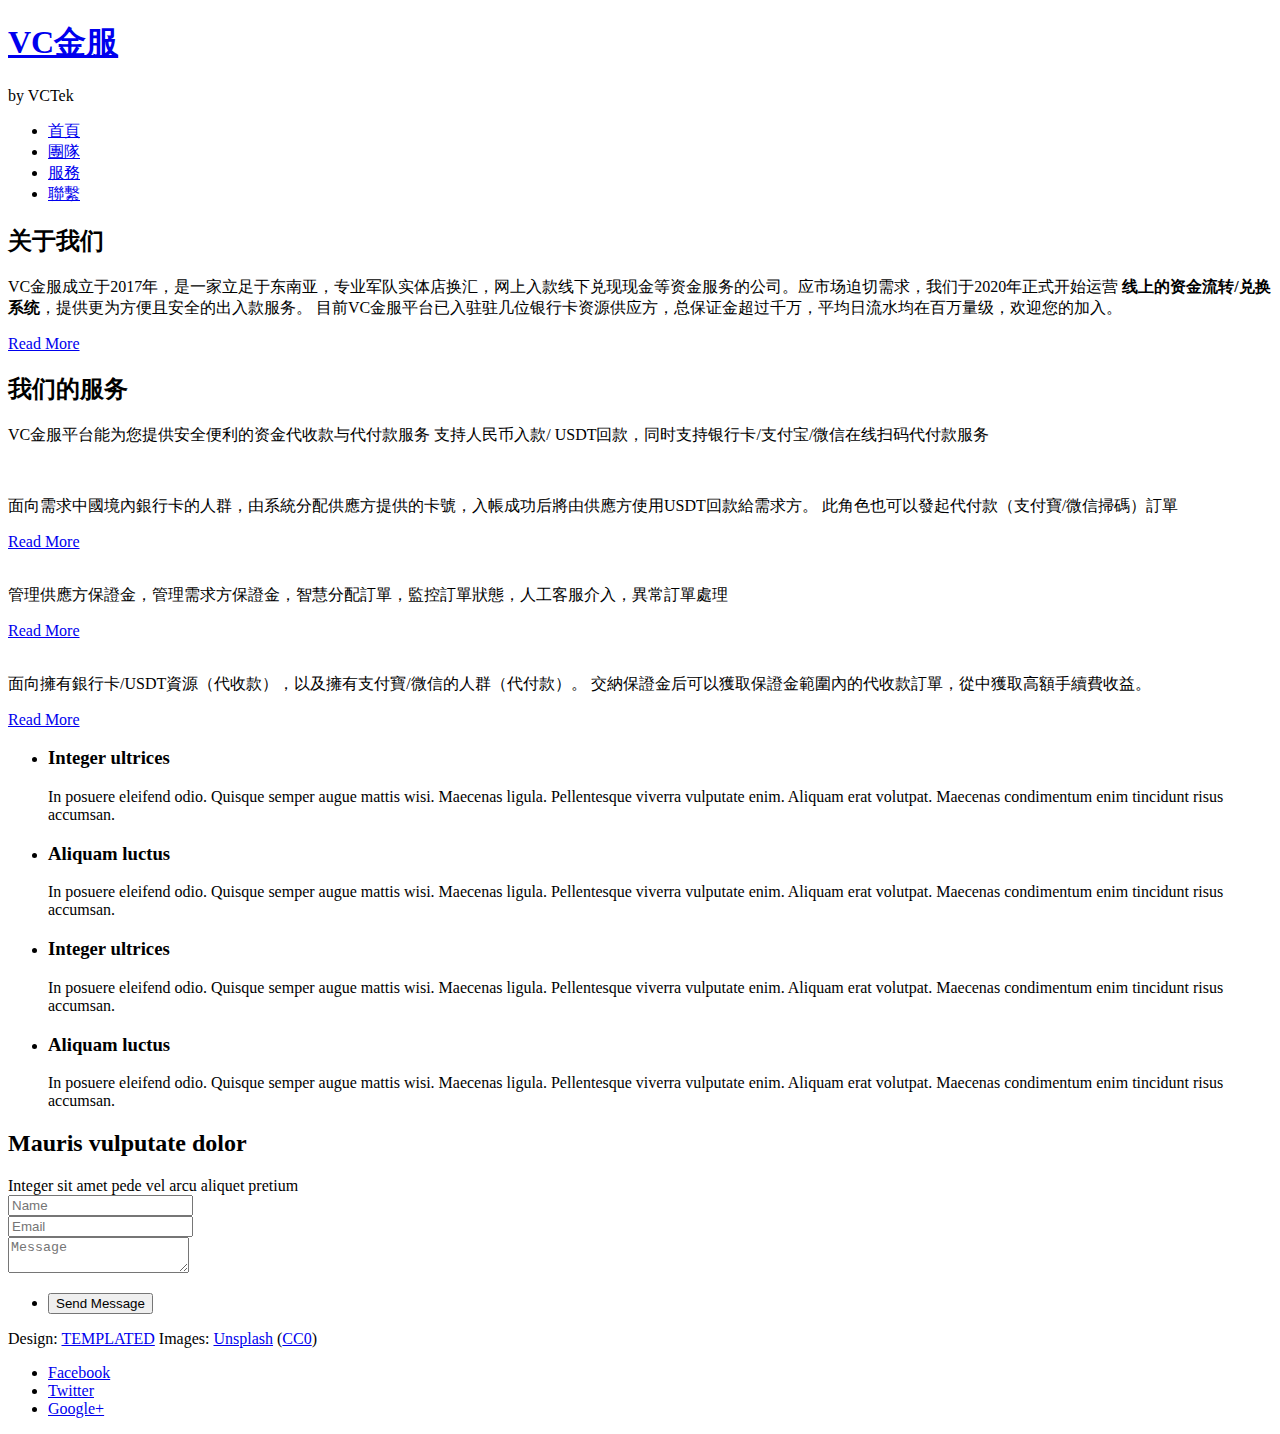
==== index.html @ 6154ee8e "update img and card" ====
<!DOCTYPE HTML>
<!--
	Phase Shift by TEMPLATED
	templated.co @templatedco
	Released for free under the Creative Commons Attribution 3.0 license (templated.co/license)
-->
<html>
	<head>
		<title>VC金服</title>
		<meta http-equiv="content-type" content="text/html; charset=utf-8" />
		<meta name="description" content="" />
		<meta name="keywords" content="" />
		<!--[if lte IE 8]><script src="css/ie/html5shiv.js"></script><![endif]-->
		<script src="js/jquery.min.js"></script>
		<script src="js/jquery.dropotron.min.js"></script>
		<script src="js/skel.min.js"></script>
		<script src="js/skel-layers.min.js"></script>
		<script src="js/init.js"></script>
		<noscript>
			<link rel="stylesheet" href="css/skel.css" />
			<link rel="stylesheet" href="css/style.css" />
			<link rel="stylesheet" href="css/style-wide.css" />
		</noscript>
		<!--[if lte IE 8]><link rel="stylesheet" href="css/ie/v8.css" /><![endif]-->
	</head>
	<body>

		<!-- Wrapper -->
			<div class="wrapper style1">

				<!-- Header -->
					<div id="header" class="skel-panels-fixed">
						<div id="logo">
							<h1><a href="index.html">VC金服</a></h1>
							<span class="tag">by VCTek</span>
						</div>
						<nav id="nav">
							<ul>
								<li class="active"><a href="index.html">首頁</a></li>
								<li><a href="left-sidebar.html">團隊</a></li>
								<li><a href="no-sidebar.html">服務</a></li>
								<li><a href="right-sidebar.html">聯繫</a></li>
							</ul>
						</nav>
					</div>

				<!-- Banner -->
					<div id="banner" class="container">
						<section>
							<header class="major">
								<h2>关于我们</h2>
							</header>
							<p>VC金服成立于2017年，是一家立足于东南亚，专业军队实体店换汇，网上入款线下兑现现金等资金服务的公司。应市场迫切需求，我们于2020年正式开始运营
								<strong >线上的资金流转/兑换系统</strong>，提供更为方便且安全的出入款服务。
								目前VC金服平台已入驻驻几位银行卡资源供应方，总保证金超过千万，平均日流水均在百万量级，欢迎您的加入。</p>
							<a href="#" class="button medium">Read More</a>
						</section>
					</div>

				<!-- Extra -->
					<div id="extra">
						<div class="container">
							<div id="banner" >
								<section>
									<header class="major">
										<h2>我们的服务</h2>
									</header>
									<p>VC金服平台能为您提供安全便利的资金代收款与代付款服务
									支持人民币入款/ USDT回款，同时支持银行卡/支付宝/微信在线扫码代付款服务
									</p>
								</section>	
							</div>
							<div class="row no-collapse-1">
								<section class="4u"> <a href="#" class="image featured"><img src="https://images.pexels.com/photos/730547/pexels-photo-730547.jpeg?cs=srgb&dl=pexels-david-mcbee-730547.jpg&fm=jpg" alt=""></a>
									<div class="box">
										<p>面向需求中國境內銀行卡的人群，由系統分配供應方提供的卡號，入帳成功后將由供應方使用USDT回款給需求方。 此角色也可以發起代付款（支付寶/微信掃碼）訂單</p>
										<a href="#" class="button">Read More</a> </div>
								</section>
								<section class="4u"> <a href="#" class="image featured"><img src="https://images.pexels.com/photos/5435844/pexels-photo-5435844.jpeg?cs=srgb&dl=pexels-roger-brown-5435844.jpg&fm=jpg" alt=""></a>
									<div class="box">
										<p>管理供應方保證金，管理需求方保證金，智慧分配訂單，監控訂單狀態，人工客服介入，異常訂單處理</p>
										<a href="#" class="button">Read More</a> </div>
								</section>
								<section class="4u"> <a href="#" class="image featured"><img src="https://images.pexels.com/photos/5833263/pexels-photo-5833263.jpeg?cs=srgb&dl=pexels-alphatradezone-5833263.jpg&fm=jpg" alt=""></a>
									<div class="box">
										<p>面向擁有銀行卡/USDT資源（代收款），以及擁有支付寶/微信的人群（代付款）。 交納保證金后可以獲取保證金範圍內的代收款訂單，從中獲取高額手續費收益。</p>
										<a href="#" class="button">Read More</a> </div>
								</section>
							</div>
						</div>
					</div>

				<!-- Main -->
					<div id="main">
						<div class="container">
							<div class="row"> 
								
								<!-- Content -->
								<div class="6u">
									<section>
										<ul class="style">
											<li class="fa fa-wrench">
												<h3>Integer ultrices</h3>
												<span>In posuere eleifend odio. Quisque semper augue mattis wisi. Maecenas ligula. Pellentesque viverra vulputate enim. Aliquam erat volutpat. Maecenas condimentum enim tincidunt risus accumsan.</span> </li>
											<li class="fa fa-leaf">
												<h3>Aliquam luctus</h3>
												<span>In posuere eleifend odio. Quisque semper augue mattis wisi. Maecenas ligula. Pellentesque viverra vulputate enim. Aliquam erat volutpat. Maecenas condimentum enim tincidunt risus accumsan.</span> </li>
										</ul>
									</section>
								</div>
								<div class="6u">
									<section>
										<ul class="style">
											<li class="fa fa-cogs">
												<h3>Integer ultrices</h3>
												<span>In posuere eleifend odio. Quisque semper augue mattis wisi. Maecenas ligula. Pellentesque viverra vulputate enim. Aliquam erat volutpat. Maecenas condimentum enim tincidunt risus accumsan.</span> </li>
											<li class="fa fa-road">
												<h3>Aliquam luctus</h3>
												<span>In posuere eleifend odio. Quisque semper augue mattis wisi. Maecenas ligula. Pellentesque viverra vulputate enim. Aliquam erat volutpat. Maecenas condimentum enim tincidunt risus accumsan.</span> </li>
										</ul>
									</section>
								</div>
							</div>
						</div>
					</div>

	</div>

	<!-- Footer -->
		<div id="footer" class="wrapper style2">
			<div class="container">
				<section>
					<header class="major">
						<h2>Mauris vulputate dolor</h2>
						<span class="byline">Integer sit amet pede vel arcu aliquet pretium</span>
					</header>
					<form method="post" action="#">
						<div class="row half">
							<div class="12u">
								<input class="text" type="text" name="name" id="name" placeholder="Name" />
							</div>
						</div>
						<div class="row half">
							<div class="12u">
								<input class="text" type="text" name="email" id="email" placeholder="Email" />
							</div>
						</div>
						<div class="row half">
							<div class="12u">
								<textarea name="message" id="message" placeholder="Message"></textarea>
							</div>
						</div>
						<div class="row half">
							<div class="12u">
								<ul class="actions">
									<li>
										<input type="submit" value="Send Message" class="button alt" />
									</li>
								</ul>
							</div>
						</div>
					</form>
				</section>
			</div>
		</div>

	<!-- Copyright -->
		<div id="copyright">
			<div class="container">
				<div class="copyright">
					<p>Design: <a href="http://templated.co">TEMPLATED</a> Images: <a href="http://unsplash.com">Unsplash</a> (<a href="http://unsplash.com/cc0">CC0</a>)</p>
					<ul class="icons">
						<li><a href="#" class="fa fa-facebook"><span>Facebook</span></a></li>
						<li><a href="#" class="fa fa-twitter"><span>Twitter</span></a></li>
						<li><a href="#" class="fa fa-google-plus"><span>Google+</span></a></li>
					</ul>
				</div>
			</div>
		</div>

	</body>
</html>
---- css/style.css ----
@import url("font-awesome.min.css");
@import url("http://fonts.googleapis.com/css?family=Raleway:100,200,300,500,600,700,800,900");

/*
	Phase Shift by TEMPLATED
	templated.co @templatedco
	Released for free under the Creative Commons Attribution 3.0 license (templated.co/license)
*/

/* Basic */

	body {
		background: #0f1116;
	}

	body, span, input, select, textarea {
		color: #555555;
		font-family: 'Raleway', sans-serif;
		font-size: 12pt;
		font-weight: 300;
		line-height: 1.65em;
	}

	a {
		color: #d84780;
		text-decoration: underline;
	}

	strong, b {
		font-weight: 700;
	}

	em, i {
		font-style: italic;
	}

	p, ul, ol, dl, table, blockquote {
		margin: 0 0 2em 0;
	}

	p {
		line-height: 2em;
	}

	h1, h2, h3, h4, h5, h6 {
		margin: 0;
		padding: 0;
		color: inherit;
		font-family: 'Raleway', sans-serif;
		font-weight: 700;
	}

		h1 a, h2 a, h3 a, h4 a, h5 a, h6 a {
			color: inherit;
			text-decoration: none;
		}

	h2 {
		font-size: 1.5em;
	}

	h3 {
		font-size: 1.25em;
	}

	sub {
		font-size: 0.8em;
		position: relative;
		top: 0.5em;
	}

	sup {
		font-size: 0.8em;
		position: relative;
		top: -0.5em;
	}

	hr {
		border-top: solid 1px #888888;
		border: 0;
		margin-bottom: 1.5em;
	}

	blockquote {
		border-left: solid 0.5em #888888;
		font-style: italic;
		padding: 1em 0 1em 2em;
	}

	section.special, article.special {
		text-align: center;
	}

	header.major {
		padding-bottom: 3em;
		text-transform: uppercase;
	}

		header.major h2 {
			margin: 0;
			padding: 0;
			line-height: 1em;
			font-weight: 800;
			font-size: 2.8em;
		}

		header.major .byline {
			display: block;
			margin: 0.50em 0 0 0;
			padding: 0 0 0.5em 0;
			letter-spacing: 1px;
			font-size: 1.3em;
			font-weight: 300;
		}

	footer > :last-child {
		margin-bottom: 0;
	}

	footer.major {
		padding-top: 3em;
	}

/* Form */

	form {
		width: 70%;
		margin: 0em auto;
	}

	input[type="text"],
	input[type="password"],
	input[type="email"],
	textarea {
		-moz-appearance: none;
		-webkit-appearance: none;
		-o-appearance: none;
		-ms-appearance: none;
		appearance: none;
		background: white;
		color: #555555;
		border: none;
		display: block;
		outline: 0;
		padding: 1em 1em;
		text-decoration: none;
		width: 100%;
		border-radius: 6px;
	}

		input[type="text"]:focus,
		input[type="password"]:focus,
		input[type="email"]:focus,
		textarea:focus {
			border-color: #d84780;
		}

	textarea {
		min-height: 14em;
	}

	input[type="text"],
	input[type="password"],
	input[type="email"] {
		line-height: 1em;
	}

	::-webkit-input-placeholder {
		color: inherit;
		opacity: 0.5;
		position: relative;
		top: 3px;
	}

	:-moz-placeholder {
		color: inherit;
		opacity: 0.5;
	}

	::-moz-placeholder {
		color: inherit;
		opacity: 0.5;
	}

	:-ms-input-placeholder {
		color: inherit;
		opacity: 0.5;
	}

	.formerize-placeholder {
		color: rgba(85, 85, 85, 0.5) !important;
	}

/* Image */

	.image {
		border: 0;
		position: relative;
	}

		.image.fit {
			display: block;
		}

			.image.fit img {
				display: block;
				width: 100%;
			}

		.image.feature {
			display: block;
			margin: 0 0 2em 0;
		}

			.image.feature img {
				display: block;
				width: 100%;
			}

		.image.featured {
			position: static;
			display: block;
			margin: 0;
		}

			.image.featured img {
				display: block;
				width: 100%;
			}

/* Icon */

	.icon {
		position: relative;
	}

		.icon:before {
			content: "";
			-moz-osx-font-smoothing: grayscale;
			-webkit-font-smoothing: antialiased;
			font-family: FontAwesome;
			font-style: normal;
			font-weight: normal;
			text-transform: none !important;
		}

		.icon > .label {
			display: none;
		}

/* Lists */

	ol.default {
		list-style: decimal;
		padding-left: 1.25em;
	}

		ol.default li {
			padding-left: 0.25em;
		}

	ul.default {
		margin: 0em 0em 2em 0em;
		padding: 0em 0em 1.5em 0em;
		list-style: none;
	}

		ul.default li {
			padding: 0.60em 0em;
			font-size: 0.90em;
			border-top: 1px solid;
			border-color: rgba(0, 0, 0, 0.1);
		}

		ul.default li:first-child {
			border-top: none;
		}

	ul.icons {
		cursor: default;
		text-align: center;
	}

		ul.icons li {
			display: inline-block;
			padding: 0em 0.20em;
		}

			ul.icons li:first-child {
				padding-left: 0;
			}

			ul.icons li span {
				display: none;
			}

			ul.icons li a {
				display: inline-block;
				color: #828282;
				width: 30px;
				height: 30px;
				text-align: center;
			}

				ul.icons li a:before {
					display: inline-block;
					border: 1px solid #828282;
					width: 2em;
					height: 2em;
					line-height: 2em;
					font-size: 1em;
					color: #828282;
					border-radius: 100%;
					text-align: center;
				}

	ul.actions {
		cursor: default;
	}

		ul.actions:last-child {
			margin-bottom: 0;
		}

		ul.actions li {
			display: inline-block;
			padding: 0 0 0 1.5em;
		}

			ul.actions li:first-child {
				padding: 0;
			}

		ul.actions.vertical li {
			display: block;
			padding: 1.5em 0 0 0;
		}

			ul.actions.vertical li:first-child {
				padding: 0;
			}

	ul.style {
		padding-top: 3em;
	}

		ul.style li {
			position: relative;
			padding: 3em 0em 3em 6em;
			border-top: solid 1px rgba(255, 255, 255, 0.2);
		}

		ul.style > :first-child {
			border-top: none;
		}

		ul.style li:before {
			position: absolute;
			left: 0;
			top: 1em;
			display: block;
			background: none;
			color: #FFF;
			width: 56px;
			height: 56px;
			text-align: center;
			font-size: 3em;
			border-radius: 6px;
		}

		ul.style h3 {
			margin-bottom: 0.80em;
			text-transform: uppercase;
			font-weight: 800;
			font-size: 2em;
			color: #FFF;
		}

		ul.style span {
			line-height: 180%;
			color: #FFF;
		}

/* Tables */

	table {
		width: 100%;
	}

		table.default {
			width: 100%;
		}

			table.default tbody tr {
				border-bottom: solid 1px #888888;
			}

			table.default td {
				padding: 0.5em 1em 0.5em 1em;
			}

			table.default th {
				font-weight: 700;
				padding: 0.5em 1em 0.5em 1em;
				text-align: left;
			}

			table.default thead {
				background: #555555;
				color: #fff;
			}

/* Button */

	input[type="submit"],
	input[type="reset"],
	input[type="button"],
	.button {
		-moz-appearance: none;
		-webkit-appearance: none;
		-o-appearance: none;
		-ms-appearance: none;
		appearance: none;
		-moz-transition: background-color 0.35s ease-in-out;
		-webkit-transition: background-color 0.35s ease-in-out;
		-o-transition: background-color 0.35s ease-in-out;
		-ms-transition: background-color 0.35s ease-in-out;
		transition: background-color 0.35s ease-in-out;
		background: #d84780;
		border-radius: 6px;
		border: 0;
		color: white;
		cursor: pointer;
		display: inline-block;
		padding: 0.75em 1.5em;
		text-align: center;
		text-decoration: none;
		text-transform: uppercase;
		display: inline-block;
		font-size: 1.2em;
		font-weight: 600;
		color: #FFF !important;
	}

		input[type="submit"]:hover,
		input[type="reset"]:hover,
		input[type="button"]:hover,
		.button:hover {
			background: #e1719d;
		}

		input[type="submit"].alt,
		input[type="reset"].alt,
		input[type="button"].alt,
		.button.alt {
			border: 1px solid #FFF;
			color: #0f1116;
		}

		input[type="submit"].fit,
		input[type="reset"].fit,
		input[type="button"].fit,
		.button.fit {
			width: 100%;
		}

		input[type="submit"].small,
		input[type="reset"].small,
		input[type="button"].small,
		.button.small {
			font-size: 0.8em;
		}

		input[type="submit"].medium,
		input[type="reset"].medium,
		input[type="button"].medium,
		.button.medium {
			padding: 0.80em 2em;
			font-size: 1.6em;
		}

/* Wrapper */

	.wrapper.style1 {
		padding-top: 10em;
		padding-bottom: 2em;
		background: url(../images/bg.jpg) no-repeat center top;
		background-size: cover;
		background-attachment: fixed;
		-webkit-backface-visibility: hidden;
		-webkit-transform: translateZ(0);
	}

	.wrapper.style2 {
		padding: 6em 0;
		background: #d84780;
		color: white;
	}

/* Header */

	#header {
		position: fixed;
		top: 0;
		left: 0;
		width: 100%;
		background: #0F1116;
		color: #fff;
		padding: 1.25em 1.25em 1.25em 1.25em;
		z-index: 100;
	}

/* Logo */

	#logo {
		font-size: 1.2em;
		cursor: default;
	}

	#logo h1 {
		display: inline-block;
		text-transform: uppercase;
	}

/* Navigation */

	#nav {
		position: absolute;
		right: 0;
		top: 0;
		cursor: default;
	}

	#nav ul li {
		display: inline-block;
		padding: 1.25em 1.25em;
	}

	#nav ul li a {
		-moz-transition: color 0.35s ease-in-out;
		-webkit-transition: color 0.35s ease-in-out;
		-o-transition: color 0.35s ease-in-out;
		-ms-transition: color 0.35s ease-in-out;
		transition: color 0.35s ease-in-out;
		display: inline-block;
		color: #ddd;
		color: rgba(255, 255, 255, 0.75);
		text-decoration: none;
	}

	#nav ul li a:hover {
		color: #fff;
	}

/* Banner */

	#banner {
		text-align: center;
		color: #fff;
		padding: 0em 4em;
		margin-bottom: 6em;
	}

		#banner p {
			font-size: 1.75em;
			line-height: 1.75em;
		}

	#banner strong,
	#banner a {
		color: inherit;
	}

/* Main */

/* Footer */

	#footer {
		text-align: center;
	}

		#footer .major h2,
		#footer .major .byline {
			color: #FFF !important;
		}

/* Page */

	#page {
		position: relative;
		background: #FFF;
		padding: 6em 4em 6em 4em;
		border-radius: 6px;
	}

/* Sidebar */

	#sidebar .major {
		padding-bottom: 2em;
	}

		#sidebar .major h2 {
			font-size: 1.8em;
		}

/* Copyright */

	#copyright {
		color: #ddd;
		color: rgba(255, 255, 255, 0.2) !important;
		text-align: center;
		display: block;
		padding: 3em 0em;
	}

		#copyright a {
			text-decoration: none;
			color: #ddd;
			color: rgba(255, 255, 255, 0.4) !important;
		}

/* Box */

	.box {
		padding: 3em 2em;
		background: #FFF;
		text-align: center;
		border-radius: 0px 0px 6px 6px;
		line-height: 1.5em;
		height: 18em;
		overflow-y: hidden;
	}
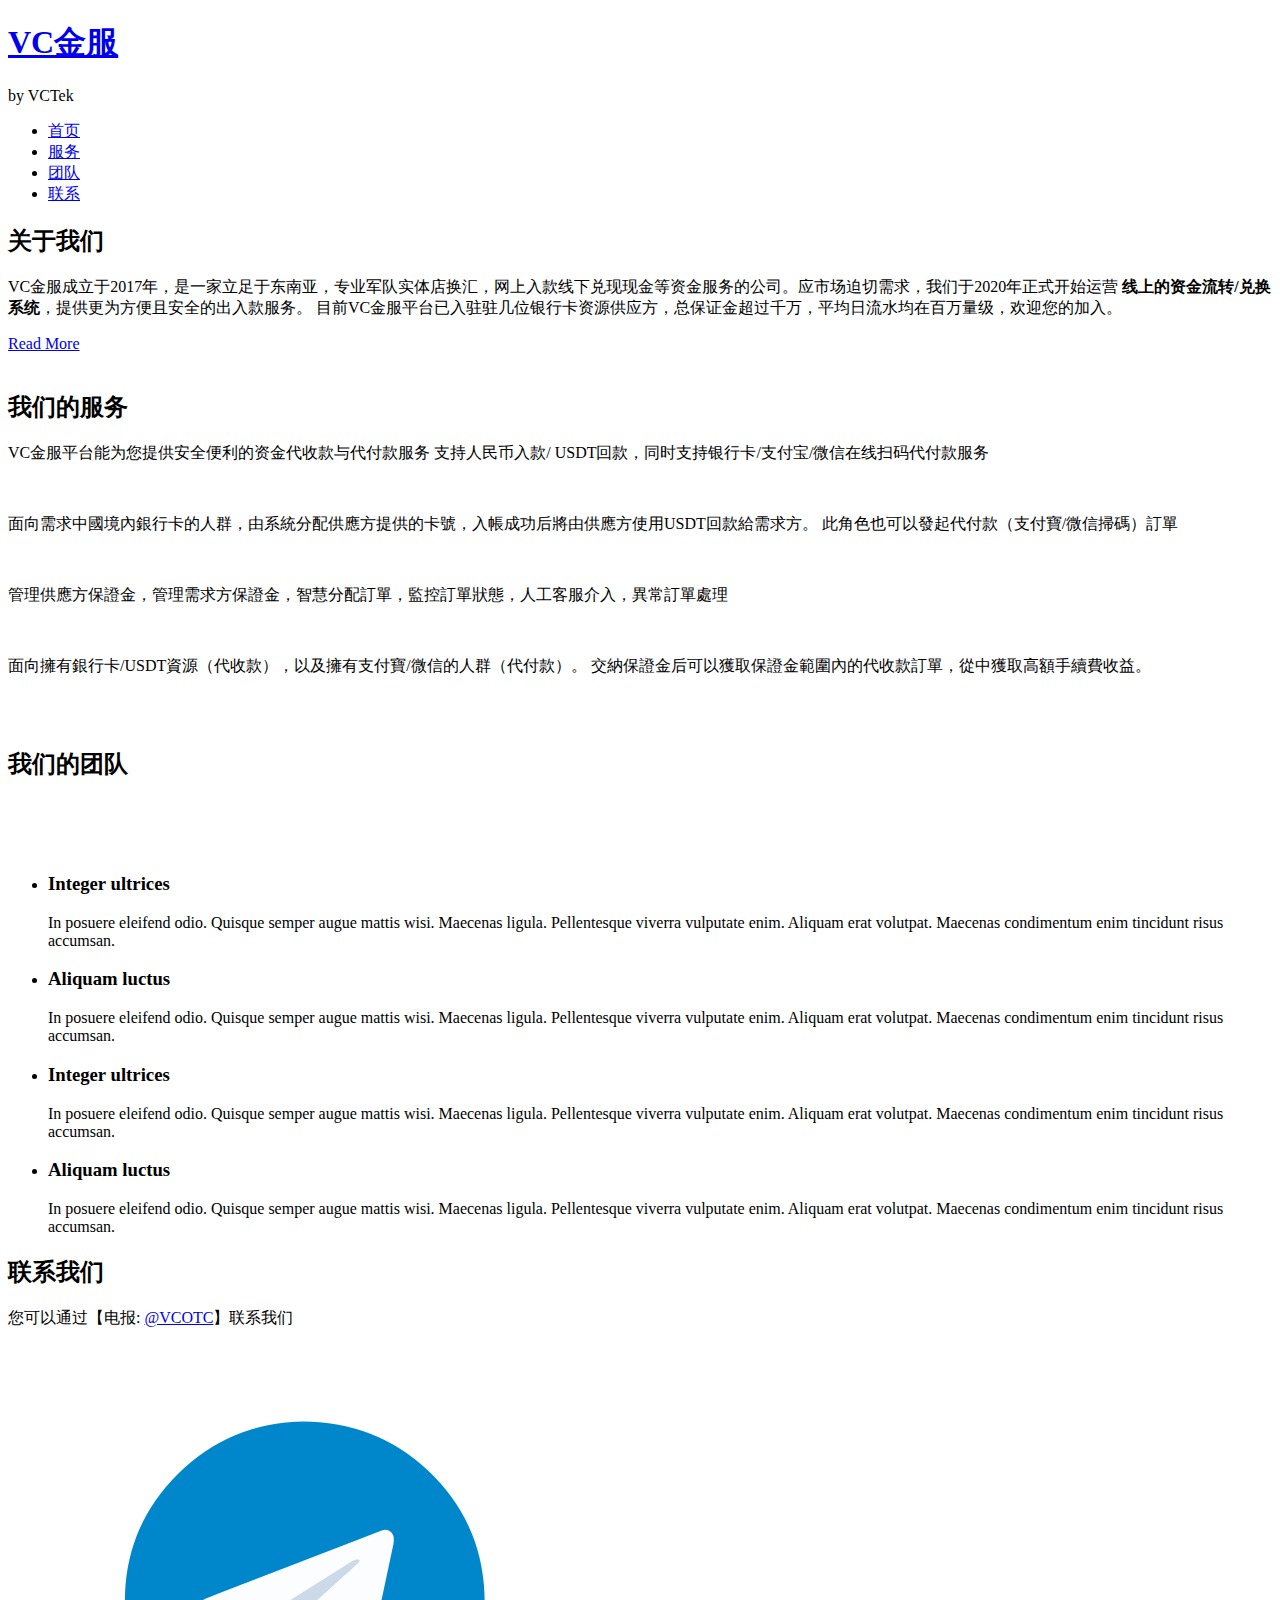
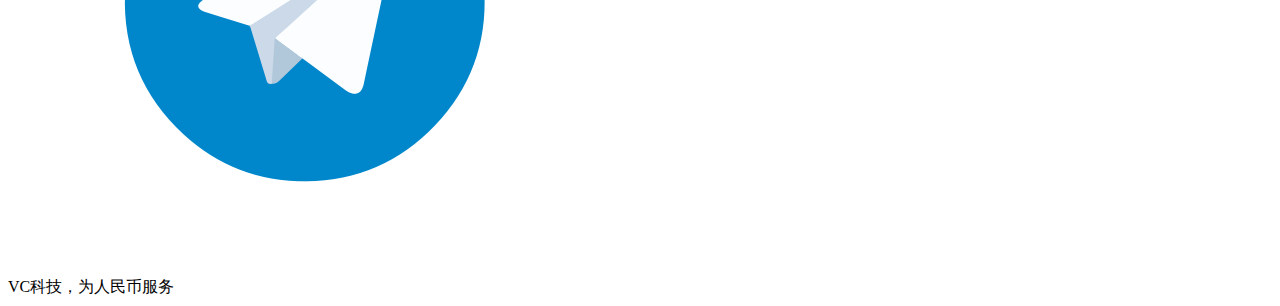
==== commit 646fd003: "update" ====
--- a/index.html
+++ b/index.html
@@ -36,10 +36,10 @@
 						</div>
 						<nav id="nav">
 							<ul>
-								<li class="active"><a href="index.html">首頁</a></li>
-								<li><a href="left-sidebar.html">團隊</a></li>
-								<li><a href="no-sidebar.html">服務</a></li>
-								<li><a href="right-sidebar.html">聯繫</a></li>
+								<li class="active"><a href="index.html">首页</a></li>
+								<li><a href="#sevice">服务</a></li>
+								<li><a href="#team">团队</a></li>
+								<li><a href="#footer">联系</a></li>
 							</ul>
 						</nav>
 					</div>
@@ -56,7 +56,7 @@
 							<a href="#" class="button medium">Read More</a>
 						</section>
 					</div>
-
+				<br id="sevice">
 				<!-- Extra -->
 					<div id="extra">
 						<div class="container">
@@ -71,30 +71,46 @@
 								</section>	
 							</div>
 							<div class="row no-collapse-1">
-								<section class="4u"> <a href="#" class="image featured"><img src="https://images.pexels.com/photos/730547/pexels-photo-730547.jpeg?cs=srgb&dl=pexels-david-mcbee-730547.jpg&fm=jpg" alt=""></a>
+								<section class="4u"> <a href="#" class="image featured"><img src="images/pic01.jpg" alt=""></a>
 									<div class="box">
 										<p>面向需求中國境內銀行卡的人群，由系統分配供應方提供的卡號，入帳成功后將由供應方使用USDT回款給需求方。 此角色也可以發起代付款（支付寶/微信掃碼）訂單</p>
-										<a href="#" class="button">Read More</a> </div>
 								</section>
-								<section class="4u"> <a href="#" class="image featured"><img src="https://images.pexels.com/photos/5435844/pexels-photo-5435844.jpeg?cs=srgb&dl=pexels-roger-brown-5435844.jpg&fm=jpg" alt=""></a>
+								<section class="4u"> <a href="#" class="image featured"><img src="images/pic02.jpg" alt=""></a>
 									<div class="box">
 										<p>管理供應方保證金，管理需求方保證金，智慧分配訂單，監控訂單狀態，人工客服介入，異常訂單處理</p>
-										<a href="#" class="button">Read More</a> </div>
 								</section>
-								<section class="4u"> <a href="#" class="image featured"><img src="https://images.pexels.com/photos/5833263/pexels-photo-5833263.jpeg?cs=srgb&dl=pexels-alphatradezone-5833263.jpg&fm=jpg" alt=""></a>
+								<section class="4u"> <a href="#" class="image featured"><img src="images/pic03.jpg" alt=""></a>
 									<div class="box">
 										<p>面向擁有銀行卡/USDT資源（代收款），以及擁有支付寶/微信的人群（代付款）。 交納保證金后可以獲取保證金範圍內的代收款訂單，從中獲取高額手續費收益。</p>
-										<a href="#" class="button">Read More</a> </div>
 								</section>
 							</div>
 						</div>
 					</div>
-
+					<br id="team"><br>
+					<!-- Extra -->
+					<div id="extra">
+						<div class="container">
+							<div id="banner" >
+								<section>
+									<header class="major">
+										<h2>我们的团队</h2>
+									</header>
+								</section>	
+							</div>
+							<div class="row no-collapse-1">
+								<section class="4u"> <a href="#" class="image featured"><img src="images/ceo.png" alt=""></a>
+								</section>
+								<section class="4u"> <a href="#" class="image featured"><img src="images/coo.png" alt=""></a>
+								</section>
+								<section class="4u"> <a href="#" class="image featured"><img src="images/cto.png" alt=""></a>
+								</section>
+							</div>
+						</div>
+					</div>
 				<!-- Main -->
 					<div id="main">
 						<div class="container">
-							<div class="row"> 
-								
+							<div class="row">
 								<!-- Content -->
 								<div class="6u">
 									<section>
@@ -131,35 +147,12 @@
 			<div class="container">
 				<section>
 					<header class="major">
-						<h2>Mauris vulputate dolor</h2>
-						<span class="byline">Integer sit amet pede vel arcu aliquet pretium</span>
+						<h2>联系我们</h2>
+						<span class="byline">您可以通过【电报: <a href="https://t.me/vcotc">@VCOTC</a>】联系我们</span>
 					</header>
-					<form method="post" action="#">
-						<div class="row half">
-							<div class="12u">
-								<input class="text" type="text" name="name" id="name" placeholder="Name" />
-							</div>
-						</div>
-						<div class="row half">
-							<div class="12u">
-								<input class="text" type="text" name="email" id="email" placeholder="Email" />
-							</div>
-						</div>
-						<div class="row half">
-							<div class="12u">
-								<textarea name="message" id="message" placeholder="Message"></textarea>
-							</div>
-						</div>
-						<div class="row half">
-							<div class="12u">
-								<ul class="actions">
-									<li>
-										<input type="submit" value="Send Message" class="button alt" />
-									</li>
-								</ul>
-							</div>
-						</div>
-					</form>
+					<ul class="icons">
+						<a href="https://t.me/vcotc"><img src="images/telegram.png"></a>
+					</ul>
 				</section>
 			</div>
 		</div>
@@ -168,12 +161,7 @@
 		<div id="copyright">
 			<div class="container">
 				<div class="copyright">
-					<p>Design: <a href="http://templated.co">TEMPLATED</a> Images: <a href="http://unsplash.com">Unsplash</a> (<a href="http://unsplash.com/cc0">CC0</a>)</p>
-					<ul class="icons">
-						<li><a href="#" class="fa fa-facebook"><span>Facebook</span></a></li>
-						<li><a href="#" class="fa fa-twitter"><span>Twitter</span></a></li>
-						<li><a href="#" class="fa fa-google-plus"><span>Google+</span></a></li>
-					</ul>
+					<span class="byline">VC科技，为人民币服务</span>
 				</div>
 			</div>
 		</div>
--- a/css/style.css
+++ b/css/style.css
@@ -313,6 +313,13 @@
 					border-radius: 100%;
 					text-align: center;
 				}
+			ul.icons img {
+				width: 5em;
+				height: 5em;
+				line-height: 5em;
+				border-radius: 100%;
+				text-align: center;
+			}
 
 	ul.actions {
 		cursor: default;
@@ -558,7 +565,7 @@
 		text-align: center;
 		color: #fff;
 		padding: 0em 4em;
-		margin-bottom: 6em;
+		margin-bottom: 2em;
 	}
 
 		#banner p {
@@ -583,7 +590,9 @@
 		#footer .major .byline {
 			color: #FFF !important;
 		}
-
+		#footer .major a {
+			color: #FFF !important;
+		}
 /* Page */
 
 	#page {
@@ -627,6 +636,7 @@
 		text-align: center;
 		border-radius: 0px 0px 6px 6px;
 		line-height: 1.5em;
-		height: 18em;
+		height: 13.5em;
 		overflow-y: hidden;
-	}+	}
+
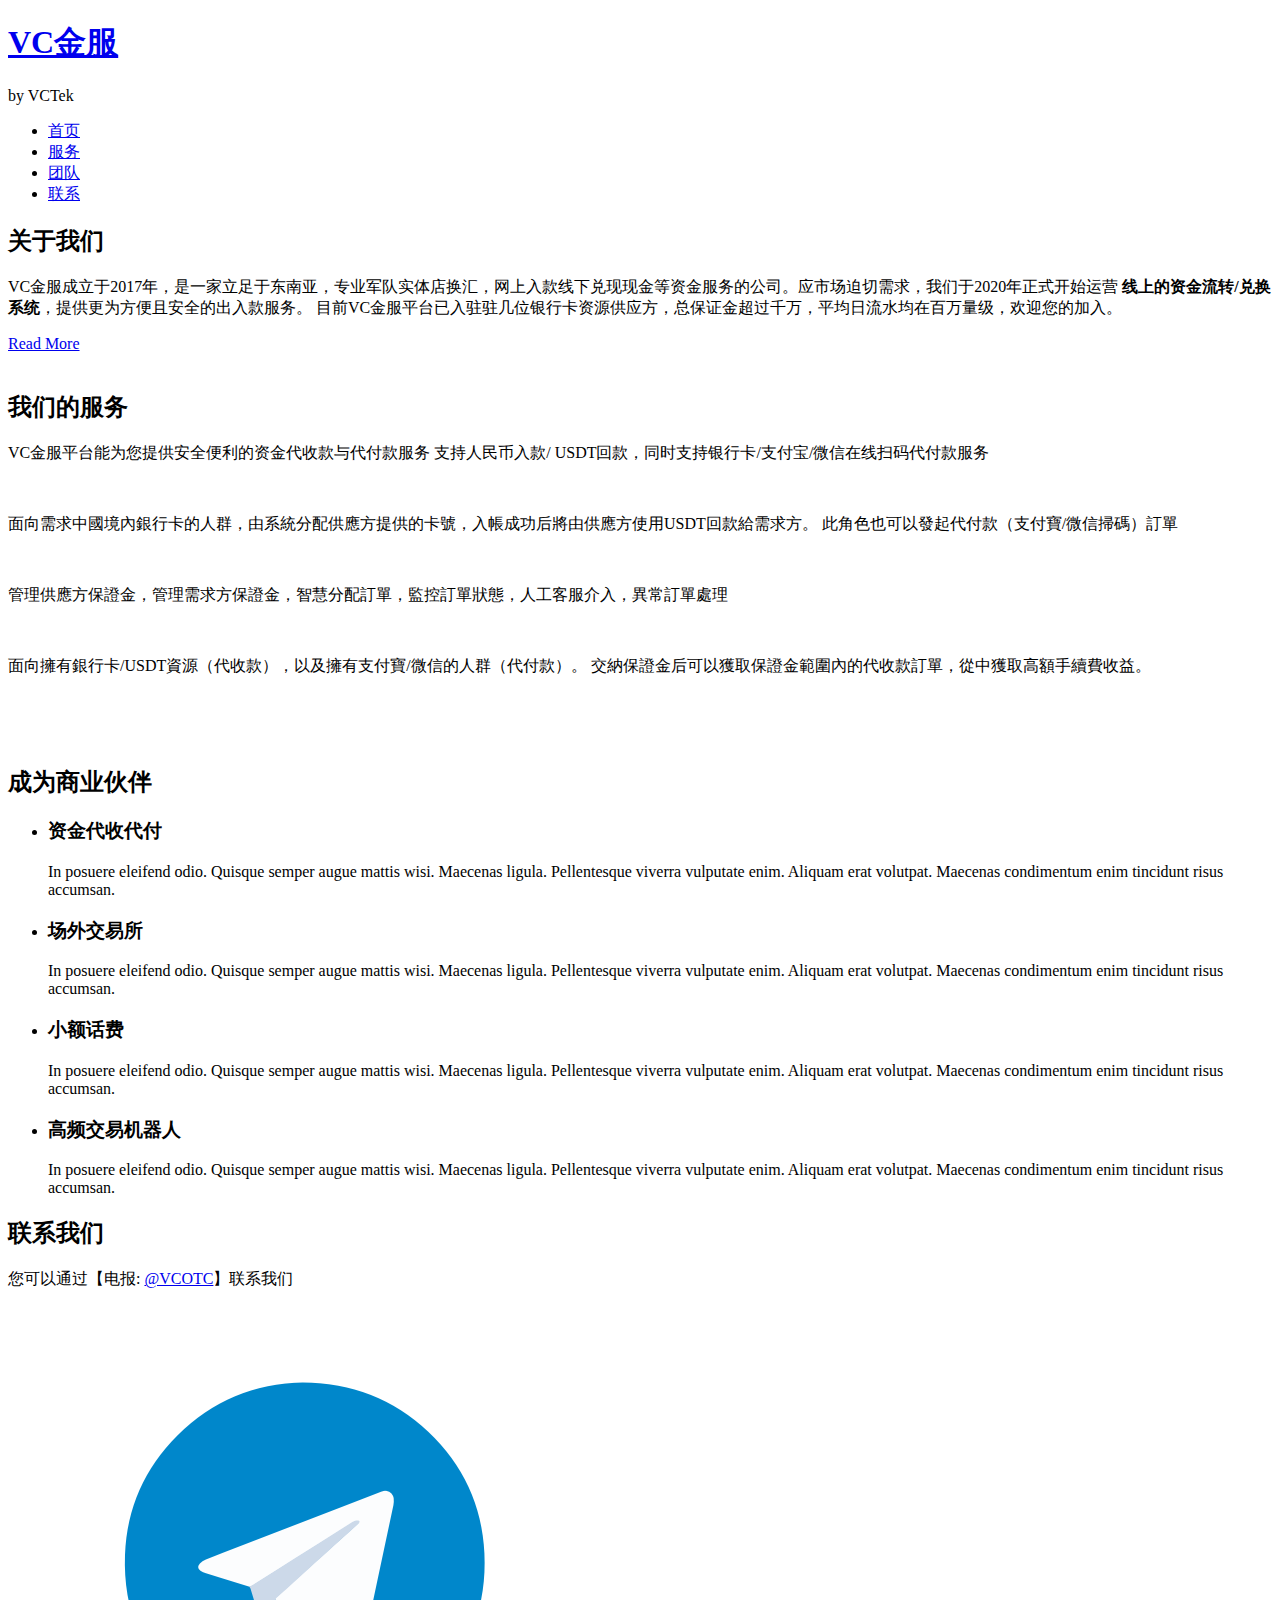
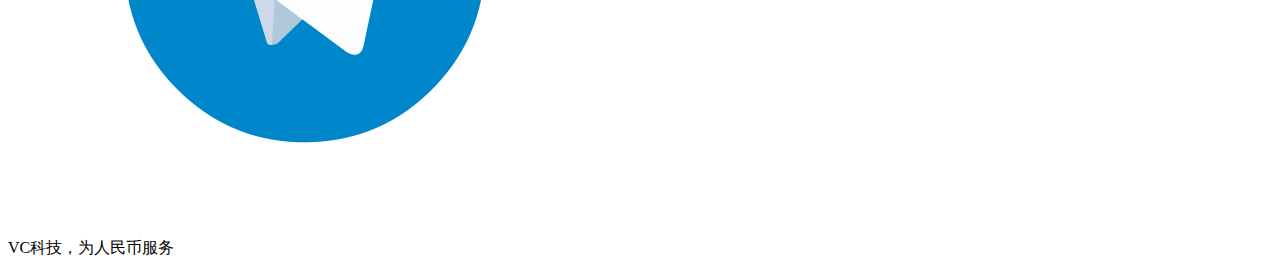
==== commit 0457428e: "update" ====
--- a/index.html
+++ b/index.html
@@ -86,40 +86,23 @@
 							</div>
 						</div>
 					</div>
-					<br id="team"><br>
-					<!-- Extra -->
-					<div id="extra">
-						<div class="container">
-							<div id="banner" >
-								<section>
-									<header class="major">
-										<h2>我们的团队</h2>
-									</header>
-								</section>	
-							</div>
-							<div class="row no-collapse-1">
-								<section class="4u"> <a href="#" class="image featured"><img src="images/ceo.png" alt=""></a>
-								</section>
-								<section class="4u"> <a href="#" class="image featured"><img src="images/coo.png" alt=""></a>
-								</section>
-								<section class="4u"> <a href="#" class="image featured"><img src="images/cto.png" alt=""></a>
-								</section>
-							</div>
-						</div>
-					</div>
+				<br id="team"><br> <br>
 				<!-- Main -->
 					<div id="main">
 						<div class="container">
+							<header class="major">
+								<h2>成为商业伙伴</h2>
+							</header>
 							<div class="row">
 								<!-- Content -->
 								<div class="6u">
 									<section>
 										<ul class="style">
 											<li class="fa fa-wrench">
-												<h3>Integer ultrices</h3>
+												<h3>资金代收代付</h3>
 												<span>In posuere eleifend odio. Quisque semper augue mattis wisi. Maecenas ligula. Pellentesque viverra vulputate enim. Aliquam erat volutpat. Maecenas condimentum enim tincidunt risus accumsan.</span> </li>
 											<li class="fa fa-leaf">
-												<h3>Aliquam luctus</h3>
+												<h3>场外交易所</h3>
 												<span>In posuere eleifend odio. Quisque semper augue mattis wisi. Maecenas ligula. Pellentesque viverra vulputate enim. Aliquam erat volutpat. Maecenas condimentum enim tincidunt risus accumsan.</span> </li>
 										</ul>
 									</section>
@@ -128,10 +111,10 @@
 									<section>
 										<ul class="style">
 											<li class="fa fa-cogs">
-												<h3>Integer ultrices</h3>
+												<h3>小额话费</h3>
 												<span>In posuere eleifend odio. Quisque semper augue mattis wisi. Maecenas ligula. Pellentesque viverra vulputate enim. Aliquam erat volutpat. Maecenas condimentum enim tincidunt risus accumsan.</span> </li>
 											<li class="fa fa-road">
-												<h3>Aliquam luctus</h3>
+												<h3>高频交易机器人</h3>
 												<span>In posuere eleifend odio. Quisque semper augue mattis wisi. Maecenas ligula. Pellentesque viverra vulputate enim. Aliquam erat volutpat. Maecenas condimentum enim tincidunt risus accumsan.</span> </li>
 										</ul>
 									</section>
--- a/css/style.css
+++ b/css/style.css
@@ -92,7 +92,7 @@
 	}
 
 	header.major {
-		padding-bottom: 3em;
+		padding-bottom: 1em;
 		text-transform: uppercase;
 	}
 
@@ -102,6 +102,8 @@
 			line-height: 1em;
 			font-weight: 800;
 			font-size: 2.8em;
+			color: white;
+			text-align: center;
 		}
 
 		header.major .byline {
@@ -348,7 +350,7 @@
 			}
 
 	ul.style {
-		padding-top: 3em;
+		padding-top: 1.5em;
 	}
 
 		ul.style li {
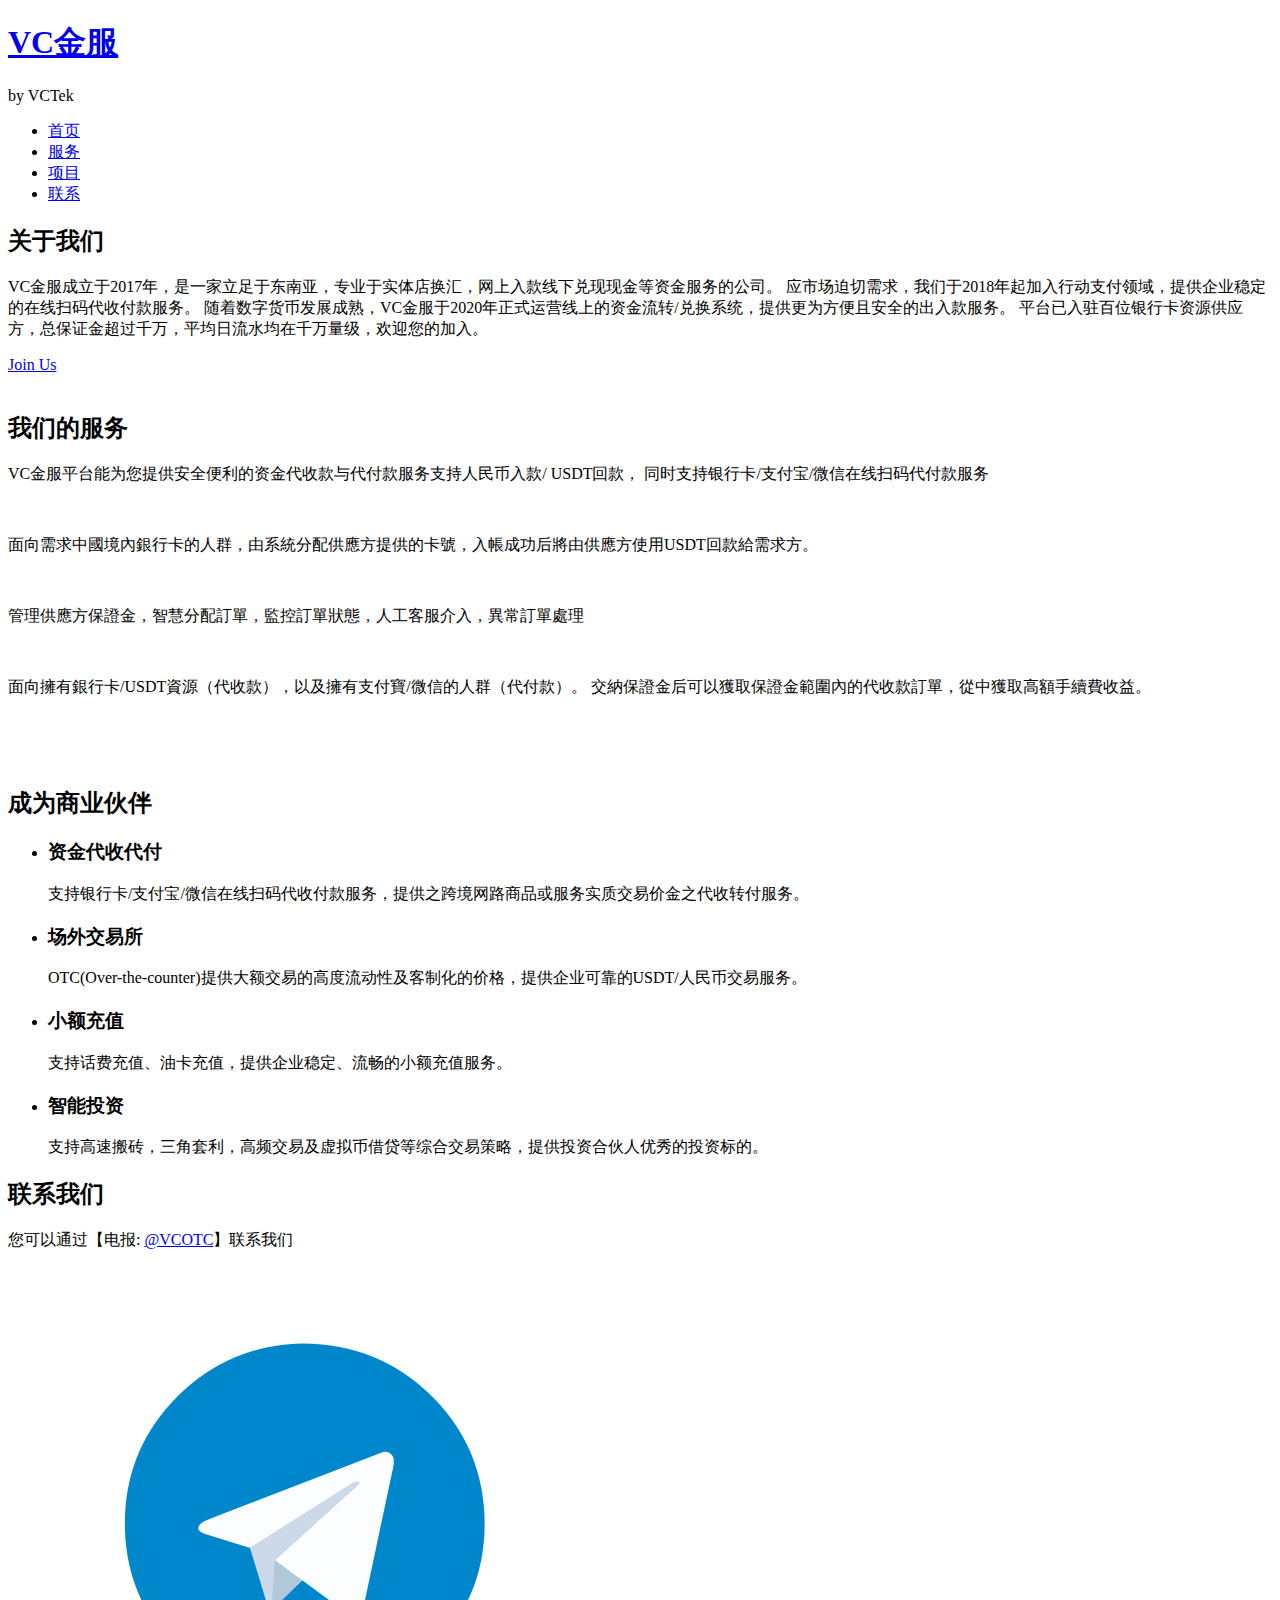
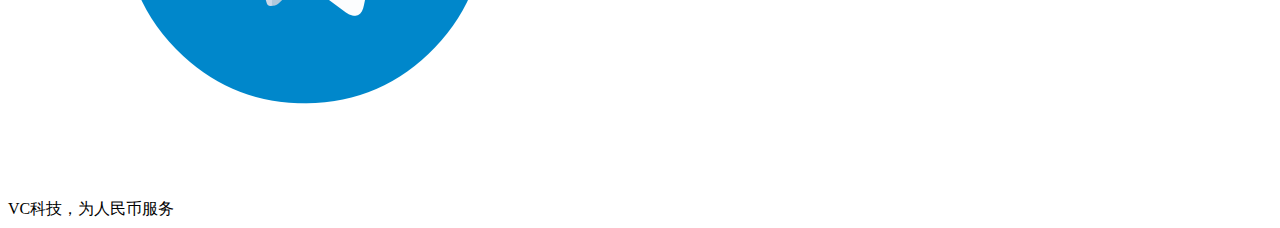
==== commit 638668f8: "update" ====
--- a/index.html
+++ b/index.html
@@ -1,9 +1,4 @@
 <!DOCTYPE HTML>
-<!--
-	Phase Shift by TEMPLATED
-	templated.co @templatedco
-	Released for free under the Creative Commons Attribution 3.0 license (templated.co/license)
--->
 <html>
 	<head>
 		<title>VC金服</title>
@@ -38,7 +33,7 @@
 							<ul>
 								<li class="active"><a href="index.html">首页</a></li>
 								<li><a href="#sevice">服务</a></li>
-								<li><a href="#team">团队</a></li>
+								<li><a href="#team">项目</a></li>
 								<li><a href="#footer">联系</a></li>
 							</ul>
 						</nav>
@@ -50,10 +45,11 @@
 							<header class="major">
 								<h2>关于我们</h2>
 							</header>
-							<p>VC金服成立于2017年，是一家立足于东南亚，专业军队实体店换汇，网上入款线下兑现现金等资金服务的公司。应市场迫切需求，我们于2020年正式开始运营
-								<strong >线上的资金流转/兑换系统</strong>，提供更为方便且安全的出入款服务。
-								目前VC金服平台已入驻驻几位银行卡资源供应方，总保证金超过千万，平均日流水均在百万量级，欢迎您的加入。</p>
-							<a href="#" class="button medium">Read More</a>
+							<p>VC金服成立于2017年，是一家立足于东南亚，专业于实体店换汇，网上入款线下兑现现金等资金服务的公司。
+							应市场迫切需求，我们于2018年起加入行动支付领域，提供企业稳定的在线扫码代收付款服务。
+							随着数字货币发展成熟，VC金服于2020年正式运营线上的资金流转/兑换系统，提供更为方便且安全的出入款服务。
+							平台已入驻百位银行卡资源供应方，总保证金超过千万，平均日流水均在千万量级，欢迎您的加入。</p>
+							<a href="#main" id="test" class="button medium">Join Us</a>
 						</section>
 					</div>
 				<br id="sevice">
@@ -65,19 +61,19 @@
 									<header class="major">
 										<h2>我们的服务</h2>
 									</header>
-									<p>VC金服平台能为您提供安全便利的资金代收款与代付款服务
-									支持人民币入款/ USDT回款，同时支持银行卡/支付宝/微信在线扫码代付款服务
+									<p>VC金服平台能为您提供安全便利的资金代收款与代付款服务支持人民币入款/ USDT回款，
+									同时支持银行卡/支付宝/微信在线扫码代付款服务
 									</p>
 								</section>	
 							</div>
 							<div class="row no-collapse-1">
 								<section class="4u"> <a href="#" class="image featured"><img src="images/pic01.jpg" alt=""></a>
 									<div class="box">
-										<p>面向需求中國境內銀行卡的人群，由系統分配供應方提供的卡號，入帳成功后將由供應方使用USDT回款給需求方。 此角色也可以發起代付款（支付寶/微信掃碼）訂單</p>
+										<p>面向需求中國境內銀行卡的人群，由系統分配供應方提供的卡號，入帳成功后將由供應方使用USDT回款給需求方。</p>
 								</section>
 								<section class="4u"> <a href="#" class="image featured"><img src="images/pic02.jpg" alt=""></a>
 									<div class="box">
-										<p>管理供應方保證金，管理需求方保證金，智慧分配訂單，監控訂單狀態，人工客服介入，異常訂單處理</p>
+										<p>管理供應方保證金，智慧分配訂單，監控訂單狀態，人工客服介入，異常訂單處理</p>
 								</section>
 								<section class="4u"> <a href="#" class="image featured"><img src="images/pic03.jpg" alt=""></a>
 									<div class="box">
@@ -98,24 +94,25 @@
 								<div class="6u">
 									<section>
 										<ul class="style">
-											<li class="fa fa-wrench">
+											<li class="fa fa-credit-card">
 												<h3>资金代收代付</h3>
-												<span>In posuere eleifend odio. Quisque semper augue mattis wisi. Maecenas ligula. Pellentesque viverra vulputate enim. Aliquam erat volutpat. Maecenas condimentum enim tincidunt risus accumsan.</span> </li>
-											<li class="fa fa-leaf">
+												<span>支持银行卡/支付宝/微信在线扫码代收付款服务，提供之跨境网路商品或服务实质交易价金之代收转付服务。</span> </li>
+											<li class="fa fa-bitcoin">
 												<h3>场外交易所</h3>
-												<span>In posuere eleifend odio. Quisque semper augue mattis wisi. Maecenas ligula. Pellentesque viverra vulputate enim. Aliquam erat volutpat. Maecenas condimentum enim tincidunt risus accumsan.</span> </li>
+												<span>OTC(Over-the-counter)提供大额交易的高度流动性及客制化的价格，提供企业可靠的USDT/人民币交易服务。</span>
+											</li>
 										</ul>
 									</section>
 								</div>
 								<div class="6u">
 									<section>
 										<ul class="style">
-											<li class="fa fa-cogs">
-												<h3>小额话费</h3>
-												<span>In posuere eleifend odio. Quisque semper augue mattis wisi. Maecenas ligula. Pellentesque viverra vulputate enim. Aliquam erat volutpat. Maecenas condimentum enim tincidunt risus accumsan.</span> </li>
-											<li class="fa fa-road">
-												<h3>高频交易机器人</h3>
-												<span>In posuere eleifend odio. Quisque semper augue mattis wisi. Maecenas ligula. Pellentesque viverra vulputate enim. Aliquam erat volutpat. Maecenas condimentum enim tincidunt risus accumsan.</span> </li>
+											<li class="fa fa-jpy">
+												<h3>小额充值</h3>
+												<span>支持话费充值、油卡充值，提供企业稳定、流畅的小额充值服务。</span> </li>
+											<li class="fa fa-desktop">
+												<h3>智能投资</h3>
+												<span>支持高速搬砖，三角套利，高频交易及虚拟币借贷等综合交易策略，提供投资合伙人优秀的投资标的。</span> </li>
 										</ul>
 									</section>
 								</div>
@@ -131,7 +128,7 @@
 				<section>
 					<header class="major">
 						<h2>联系我们</h2>
-						<span class="byline">您可以通过【电报: <a href="https://t.me/vcotc">@VCOTC</a>】联系我们</span>
+						<span  class="byline">您可以通过【电报: <a id="aaaaa" href="https://t.me/vcotc">@VCOTC</a>】联系我们</span>
 					</header>
 					<ul class="icons">
 						<a href="https://t.me/vcotc"><img src="images/telegram.png"></a>
@@ -148,6 +145,17 @@
 				</div>
 			</div>
 		</div>
+	<!-- javascript-->
+		<script>
+			$("#test").click(function()
+			{
+				$("#aaaaa").attr("color", "red");
+				$("#aaaaa").html("sssss");
+				console.log($("#aaaaa"));
+				// alert("hiiiiii")
+			}
+			);
+		</script>
 
 	</body>
-</html>+</html>
